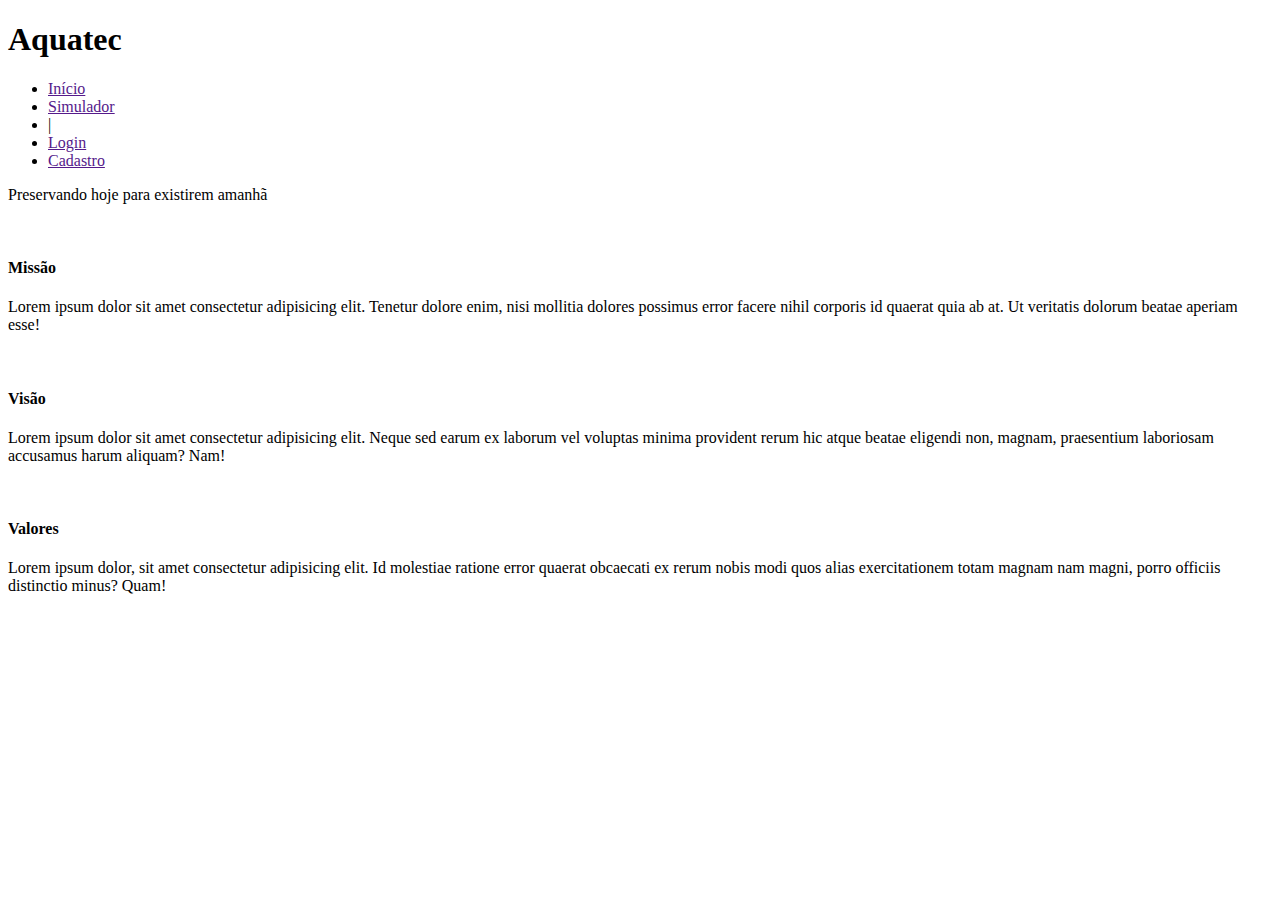
==== index gnf.html @ 313bfcaa "treinamento css flexbox" ====
<!DOCTYPE html>
<html lang="en">
<head>
    <meta charset="UTF-8">
    <meta http-equiv="X-UA-Compatible" content="IE=edge">
    <meta name="viewport" content="width=device-width, initial-scale=1.0">
    <title>Aquatec | Página inicial</title>
    <link rel="stylesheet" href="./css/style.css"
</head>
<body>
    <div class="header">
        <div class="container">
            <h1 class="titulo">Aquatec</h1>
            <ul class="navbar">
                <li><a href="">Início</a></li>
                <li><a href="">Simulador</a></li>
                <li>|</li>
                <li><a href="">Login</a></li>
                <li><a href="">Cadastro</a></li>
            </ul>
        </div>
    </div>

<div class="banner">
    <div class="container">
        <p>Preservando <span>hoje</span> para existirem <span>amanhã</span></p>
    </div>
</div>

<div class="social">
    <div class="container">
        <div class="boxes">
            <div class="box">
                <img src="./imagens/planet-earth_color.png" alt="">
                <h4>Missão</h4>
                <p>Lorem ipsum dolor sit amet consectetur adipisicing elit. Tenetur dolore enim, nisi mollitia dolores possimus error facere nihil corporis id quaerat quia ab at. Ut veritatis dolorum beatae aperiam esse!</p>
            </div>
            <div class="box">
                <img src="./imagens/lightbulb_color.png" alt="">
                <h4>Visão</h4>
                <p>Lorem ipsum dolor sit amet consectetur adipisicing elit. Neque sed earum ex laborum vel voluptas minima provident rerum hic atque beatae eligendi non, magnam, praesentium laboriosam accusamus harum aliquam? Nam!</p>
            </div>
            <div class="box">
                <img src="./imagens/growth_color.png" alt="">
                <h4>Valores</h4>
                <p>Lorem ipsum dolor, sit amet consectetur adipisicing elit. Id molestiae ratione error quaerat obcaecati ex rerum nobis modi quos alias exercitationem totam magnam nam magni, porro officiis distinctio minus? Quam!</p>
            </div>
        </div>
    </div>
</div>

</body>
</html>
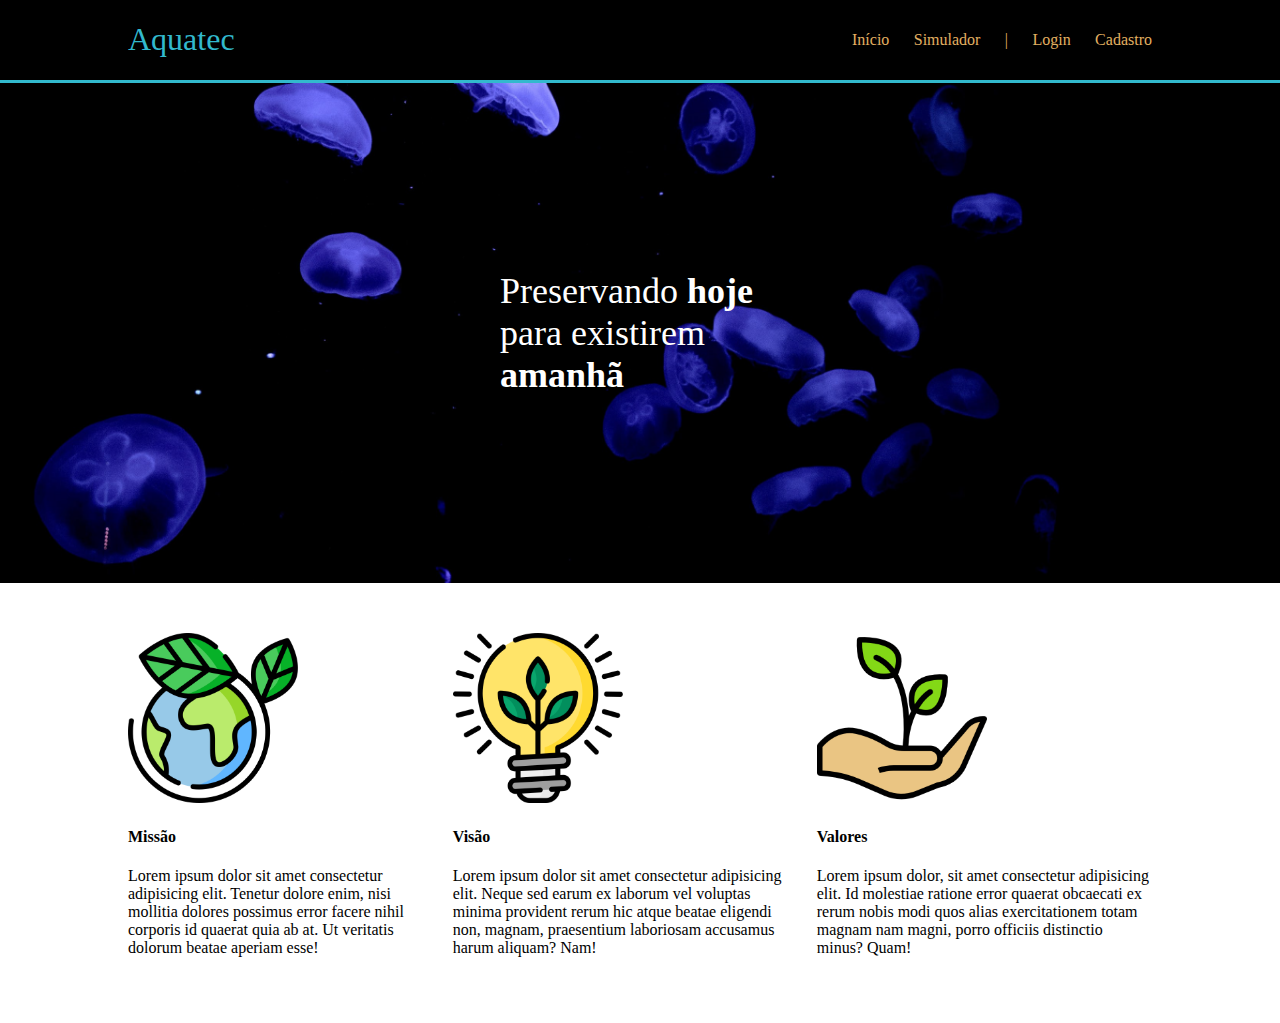
==== commit 1465de20: "imagens" ====
--- a/index gnf.html
+++ b/index gnf.html
@@ -5,7 +5,7 @@
     <meta http-equiv="X-UA-Compatible" content="IE=edge">
     <meta name="viewport" content="width=device-width, initial-scale=1.0">
     <title>Aquatec | Página inicial</title>
-    <link rel="stylesheet" href="./css/style.css"
+    <link rel="stylesheet" href="./style gnf.css"
 </head>
 <body>
     <div class="header">
--- a/style gnf.css
+++ b/style gnf.css
@@ -0,0 +1,79 @@
+body{
+    margin: 0;
+    padding: 0;
+}
+.header{
+    background-color: black;
+    border-bottom: 3px solid #32b9cd;
+}
+.container{
+    display: flex;
+    width: 80%;
+    margin: auto;
+}
+
+.header .container{
+    justify-content: space-between;
+}
+
+.titulo{
+    color: #32b9cd;
+    font-weight: 500;
+}
+
+.navbar{
+    display: flex;
+    width: 300px;
+    justify-content: space-between;
+    align-items: center;
+    list-style: none;
+
+}
+
+.navbar a, .navbar li {
+    color: #e3b062;
+text-decoration: none;
+}
+
+
+/* Banner */
+
+.banner{
+    background-image: url("./imagens/bg-jelly-fish-para_outras_pags.png");
+    background-size: cover;
+}
+
+.banner .container{
+    height: 500px;
+    justify-content: center;
+    align-items: center;
+}
+
+.banner p{
+    width: 280px;
+    font-size: 36px;
+    color: white
+
+}
+
+.banner span{
+    font-weight: 800;
+}
+
+/* Missão, Visão e Valores*/
+
+.boxes {
+    display: flex;
+    padding: 50px 0 50px 0;
+    gap: 16px;
+}
+
+box {
+    display: flex;
+    flex-direction: column;
+    align-items: center;
+}
+
+.box img {
+    width: 170px;
+}